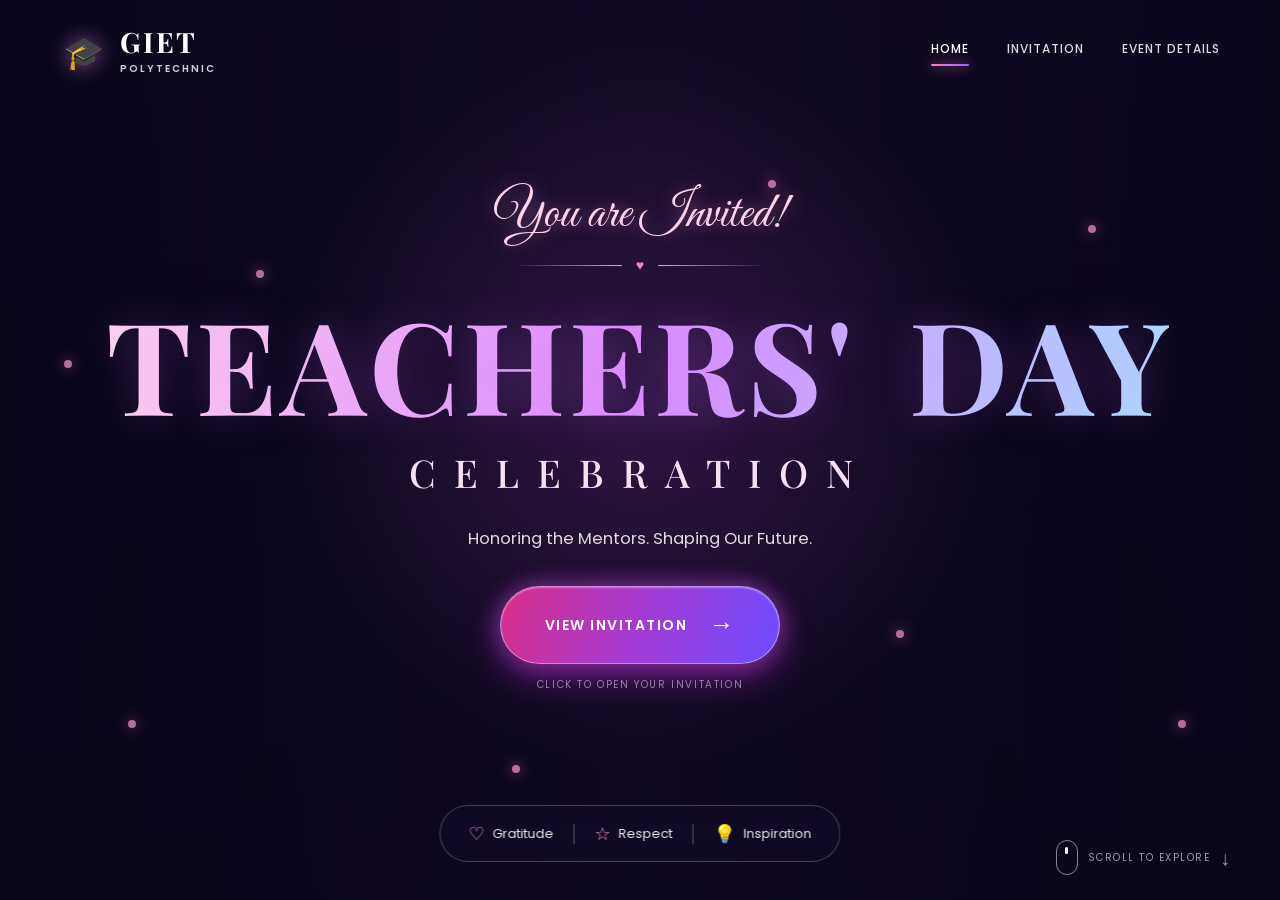
==== index.html @ 440911f7 "new code" ====
<!DOCTYPE html>
<html lang="en">

<head>

    <meta charset="UTF-8">

    <meta name="viewport" content="width=device-width, initial-scale=1.0">

    <meta name="description"
        content="Teachers' Day Celebration invitation - GIET Polytechnic">

    <title>Teachers' Day Celebration | GIET Polytechnic</title>


    <!-- Google Fonts -->

    <link rel="preconnect" href="https://fonts.googleapis.com">

    <link rel="preconnect"
        href="https://fonts.gstatic.com"
        crossorigin>


    <link
        href="https://fonts.googleapis.com/css2?family=Great+Vibes&family=Playfair+Display:wght@400;500;600;700;800&family=Poppins:wght@300;400;500;600;700&display=swap"
        rel="stylesheet">


    <!-- CSS -->

    <link rel="stylesheet"
        href="assets/css/home.css">

</head>


<body>


    <!-- =========================
         BACKGROUND PARTICLES
    ========================== -->

    <div class="particles">

        <span></span>
        <span></span>
        <span></span>
        <span></span>
        <span></span>
        <span></span>
        <span></span>
        <span></span>

    </div>



    <!-- =========================
         MAIN HERO
    ========================== -->

    <main class="hero">


        <!-- =====================
             NAVBAR
        ====================== -->

        <nav class="navbar">


            <!-- LOGO -->

            <a href="index.html"
                class="brand">


                <div class="brand-icon">

                    🎓

                </div>


                <div class="brand-text">

                    <h2>GIET</h2>

                    <span>POLYTECHNIC</span>

                </div>


            </a>



            <!-- NAVIGATION -->

            <div class="nav-links">

                <a href="index.html"
                    class="active">

                    HOME

                </a>


                <a href="invitation/index.html">

                    INVITATION

                </a>


                <a href="event-details/index.html">

                    EVENT DETAILS

                </a>

            </div>


        </nav>



        <!-- =====================
             HERO CONTENT
        ====================== -->

        <section class="hero-content">


            <!-- INVITATION TEXT -->

            <p class="invited-text">

                You are Invited!

            </p>



            <!-- DECORATIVE LINE -->

            <div class="decorative-line">

                <span></span>

                <b>♥</b>

                <span></span>

            </div>



            <!-- MAIN TITLE -->

            <h1>

                TEACHERS'

                <span>DAY</span>

            </h1>


            <h2>

                CELEBRATION

            </h2>



            <!-- TAGLINE -->

            <p class="tagline">

                Honoring the Mentors. Shaping Our Future.

            </p>



            <!-- =================
                 FLOATING BUTTON
            ================== -->

            <div class="cta-wrapper">


                <a href="invitation/index.html"
                    class="invitation-btn">


                    <span class="btn-text">

                        VIEW INVITATION

                    </span>


                    <span class="btn-arrow">

                        →

                    </span>


                    <span class="btn-shine"></span>


                </a>


                <p class="click-hint">

                    CLICK TO OPEN YOUR INVITATION

                </p>


            </div>


        </section>



        <!-- =====================
             BOTTOM VALUES
        ====================== -->

        <div class="values">


            <div class="value-item">

                <span class="value-icon">

                    ♡

                </span>

                <span>

                    Gratitude

                </span>

            </div>



            <div class="divider"></div>



            <div class="value-item">

                <span class="value-icon">

                    ☆

                </span>

                <span>

                    Respect

                </span>

            </div>



            <div class="divider"></div>



            <div class="value-item">

                <span class="value-icon">

                    💡

                </span>

                <span>

                    Inspiration

                </span>

            </div>


        </div>



        <!-- SCROLL INDICATOR -->

        <div class="scroll-indicator">

            <span class="mouse">

                <span></span>

            </span>

            <p>SCROLL TO EXPLORE</p>

            <span class="scroll-arrow">

                ↓

            </span>

        </div>


    </main>



    <!-- JAVASCRIPT -->

    <script src="assets/js/main.js"></script>


</body>

</html>
---- assets/css/home.css ----
/* =========================================
   RESET
========================================= */

* {
    margin: 0;
    padding: 0;
    box-sizing: border-box;
}


html {
    scroll-behavior: smooth;
}


body {

    min-height: 100vh;

    font-family: "Poppins", sans-serif;

    background: #0b071d;

    color: white;

    overflow-x: hidden;

}


/* =========================================
   HERO BACKGROUND
========================================= */

.hero {

    position: relative;

    width: 100%;

    min-height: 100vh;

    display: flex;

    flex-direction: column;

    overflow: hidden;


    background-image:

        linear-gradient(
            90deg,
            rgba(9, 6, 30, 0.70),
            rgba(30, 15, 55, 0.38),
            rgba(9, 6, 30, 0.68)
        ),

        url("../images/home-bg.png");


    background-size: cover;

    background-position: center;

    background-repeat: no-repeat;

}


/* DARK OVERLAY */

.hero::before {

    content: "";

    position: absolute;

    inset: 0;

    background:

        radial-gradient(
            circle at 50% 45%,
            rgba(210, 90, 230, 0.16),
            transparent 45%
        ),

        linear-gradient(
            to bottom,
            rgba(8, 5, 25, 0.15),
            rgba(8, 5, 25, 0.45)
        );

    pointer-events: none;

}


/* =========================================
   NAVBAR
========================================= */

.navbar {

    position: relative;

    z-index: 20;

    width: 100%;

    display: flex;

    align-items: center;

    justify-content: space-between;

    padding: 28px 60px;

}


.brand {

    display: flex;

    align-items: center;

    gap: 12px;

    text-decoration: none;

    color: white;

}


.brand-icon {

    width: 48px;

    height: 48px;

    display: flex;

    align-items: center;

    justify-content: center;

    font-size: 32px;

    filter:

        drop-shadow(
            0 0 10px
            rgba(255, 160, 230, 0.5)
        );

}


.brand-text h2 {

    font-family:

        "Playfair Display",
        serif;

    font-size: 28px;

    line-height: 1;

    letter-spacing: 2px;

}


.brand-text span {

    display: block;

    margin-top: 5px;

    font-size: 10px;

    font-weight: 600;

    letter-spacing: 2px;

    color:

        rgba(255, 255, 255, 0.8);

}


/* NAV LINKS */

.nav-links {

    display: flex;

    align-items: center;

    gap: 38px;

}


.nav-links a {

    position: relative;

    text-decoration: none;

    color:

        rgba(255, 255, 255, 0.85);

    font-size: 12px;

    font-weight: 500;

    letter-spacing: 1px;

    padding-bottom: 8px;

    transition:

        color 0.3s ease;

}


.nav-links a::after {

    content: "";

    position: absolute;

    left: 0;

    bottom: 0;

    width: 0;

    height: 2px;

    border-radius: 10px;

    background:

        linear-gradient(
            90deg,
            #ff78bd,
            #8f6cff
        );

    box-shadow:

        0 0 12px
        #ff78bd;

    transition:

        width 0.35s ease;

}


.nav-links a:hover,

.nav-links a.active {

    color: white;

}


.nav-links a:hover::after,

.nav-links a.active::after {

    width: 100%;

}


/* =========================================
   HERO CONTENT
========================================= */

.hero-content {

    position: relative;

    z-index: 5;

    flex: 1;

    display: flex;

    flex-direction: column;

    align-items: center;

    justify-content: center;

    text-align: center;

    padding:

        20px
        20px
        150px;

}


/* INVITED TEXT */

.invited-text {

    font-family:

        "Great Vibes",
        cursive;

    font-size:

        clamp(35px, 4vw, 58px);

    color:

        #ffd1eb;

    text-shadow:

        0 0 18px
        rgba(255, 150, 220, 0.5);

    animation:

        fadeDown
        1.2s ease;

}


/* DECORATIVE LINE */

.decorative-line {

    display: flex;

    align-items: center;

    justify-content: center;

    gap: 14px;

    margin:

        8px
        0
        30px;

}


.decorative-line span {

    width: 110px;

    height: 1px;

    background:

        linear-gradient(
            90deg,
            transparent,
            #ff9fd8
        );

}


.decorative-line span:last-child {

    background:

        linear-gradient(
            90deg,
            #ff9fd8,
            transparent
        );

}


.decorative-line b {

    color: #ff7fc5;

    font-size: 14px;

}


/* =========================================
   MAIN TITLE
========================================= */

.hero-content h1 {

    font-family:

        "Playfair Display",
        serif;

    font-size:

        clamp(65px, 10vw, 155px);

    line-height: 0.9;

    letter-spacing: 4px;

    font-weight: 700;

    white-space: nowrap;


    background:

        linear-gradient(
            100deg,
            #ffd5ee,
            #db8eff,
            #a9dfff
        );


    -webkit-background-clip: text;

    background-clip: text;

    color: transparent;


    text-shadow:

        0 0 40px
        rgba(220, 100, 255, 0.25);


    animation:

        titleAppear
        1.4s ease;

}


.hero-content h1 span {

    margin-left: 20px;

}


/* CELEBRATION */

.hero-content h2 {

    margin-top: 25px;

    font-family:

        "Playfair Display",
        serif;

    font-size:

        clamp(28px, 3vw, 52px);

    font-weight: 500;

    letter-spacing:

        clamp(8px, 1.4vw, 20px);

    color:

        #f7dff4;

}


/* TAGLINE */

.tagline {

    margin-top: 28px;

    font-size:

        clamp(14px, 1.3vw, 19px);

    color:

        rgba(255, 255, 255, 0.85);

}


/* =========================================
   PREMIUM FLOATING BUTTON
========================================= */

.cta-wrapper {

    margin-top: 35px;

    display: flex;

    flex-direction: column;

    align-items: center;

    animation:

        floatButton
        3.5s ease-in-out
        infinite;

}


.invitation-btn {

    position: relative;

    display: inline-flex;

    align-items: center;

    justify-content: center;

    gap: 22px;

    min-width: 280px;

    padding:

        19px
        34px;

    border-radius: 60px;

    overflow: hidden;

    text-decoration: none;

    color: white;

    font-size: 14px;

    font-weight: 600;

    letter-spacing: 1.5px;


    background:

        linear-gradient(
            110deg,
            #d92e86,
            #a33bd5,
            #6c4cff
        );


    border:

        1px solid
        rgba(255, 255, 255, 0.4);


    box-shadow:

        0 12px 35px
        rgba(190, 40, 210, 0.45),

        0 0 25px
        rgba(230, 100, 255, 0.45),

        inset
        0 1px 2px
        rgba(255, 255, 255, 0.35);


    transition:

        transform 0.35s ease,
        box-shadow 0.35s ease;

}


/* BUTTON CONTENT */

.btn-text,

.btn-arrow {

    position: relative;

    z-index: 3;

}


.btn-arrow {

    font-size: 25px;

    font-weight: 300;

    transition:

        transform 0.35s ease;

}


/* MOVING SHINE */

.btn-shine {

    position: absolute;

    top: -120%;

    left: -70%;

    width: 35%;

    height: 350%;


    background:

        linear-gradient(
            90deg,
            transparent,
            rgba(255, 255, 255, 0.65),
            transparent
        );


    transform:

        rotate(25deg);


    animation:

        buttonShine
        4.5s ease-in-out
        infinite;

}


.invitation-btn:hover {

    transform:

        translateY(-6px)
        scale(1.04);


    box-shadow:

        0 25px 50px
        rgba(210, 50, 230, 0.55),

        0 0 55px
        rgba(255, 110, 220, 0.9);


}


.invitation-btn:hover .btn-arrow {

    transform:

        translateX(9px);

}


.invitation-btn:active {

    transform:

        scale(0.96);

}


/* CLICK HINT */

.click-hint {

    margin-top: 13px;

    font-size: 10px;

    letter-spacing: 1.6px;

    color:

        rgba(255, 255, 255, 0.55);

}


/* =========================================
   VALUES
========================================= */

.values {

    position: absolute;

    z-index: 10;

    bottom: 38px;

    left: 50%;

    transform:

        translateX(-50%);


    display: flex;

    align-items: center;

    gap: 20px;


    padding:

        14px
        28px;


    border-radius: 50px;


    background:

        rgba(18, 12, 45, 0.5);


    border:

        1px solid
        rgba(255, 255, 255, 0.22);


    backdrop-filter:

        blur(12px);

}


.value-item {

    display: flex;

    align-items: center;

    gap: 8px;

    font-size: 13px;

    color:

        rgba(255, 255, 255, 0.9);

}


.value-icon {

    color: #ff9fd8;

    font-size: 18px;

}


.divider {

    width: 1px;

    height: 20px;

    background:

        rgba(255, 255, 255, 0.3);

}


/* =========================================
   SCROLL INDICATOR
========================================= */

.scroll-indicator {

    position: absolute;

    z-index: 10;

    bottom: 25px;

    right: 50px;

    display: flex;

    align-items: center;

    gap: 10px;

    color:

        rgba(255, 255, 255, 0.6);

}


.scroll-indicator p {

    font-size: 10px;

    letter-spacing: 1.5px;

}


.mouse {

    width: 22px;

    height: 35px;

    border:

        1px solid
        rgba(255, 255, 255, 0.5);

    border-radius: 20px;

    display: flex;

    justify-content: center;

}


.mouse span {

    width: 3px;

    height: 7px;

    margin-top: 6px;

    border-radius: 10px;

    background: white;

    animation:

        mouseScroll
        1.8s infinite;

}


.scroll-arrow {

    font-size: 20px;

    animation:

        arrowMove
        1.5s ease-in-out
        infinite;

}


/* =========================================
   PARTICLES
========================================= */

.particles span {

    position: fixed;

    z-index: 2;

    width: 8px;

    height: 8px;

    border-radius: 50%;

    background: #ff9ad5;

    box-shadow:

        0 0 15px
        #ff70c5;

    opacity: 0.7;

    animation:

        particleFloat
        8s linear
        infinite;

}


.particles span:nth-child(1) {

    left: 10%;

    top: 80%;

}


.particles span:nth-child(2) {

    left: 20%;

    top: 30%;

    animation-delay: 2s;

}


.particles span:nth-child(3) {

    left: 70%;

    top: 70%;

    animation-delay: 4s;

}


.particles span:nth-child(4) {

    left: 85%;

    top: 25%;

    animation-delay: 1s;

}


.particles span:nth-child(5) {

    left: 40%;

    top: 85%;

    animation-delay: 5s;

}


.particles span:nth-child(6) {

    left: 60%;

    top: 20%;

    animation-delay: 3s;

}


.particles span:nth-child(7) {

    left: 92%;

    top: 80%;

    animation-delay: 6s;

}


.particles span:nth-child(8) {

    left: 5%;

    top: 40%;

    animation-delay: 2s;

}


/* =========================================
   ANIMATIONS
========================================= */

@keyframes floatButton {

    0%,
    100% {

        transform:
            translateY(0);

    }


    50% {

        transform:
            translateY(-12px);

    }

}


@keyframes buttonShine {

    0% {

        left: -70%;

    }


    45% {

        left: 140%;

    }


    100% {

        left: 140%;

    }

}


@keyframes titleAppear {

    from {

        opacity: 0;

        transform:
            translateY(30px)
            scale(0.96);

    }


    to {

        opacity: 1;

        transform:
            translateY(0)
            scale(1);

    }

}


@keyframes fadeDown {

    from {

        opacity: 0;

        transform:
            translateY(-25px);

    }


    to {

        opacity: 1;

        transform:
            translateY(0);

    }

}


@keyframes mouseScroll {

    0% {

        opacity: 0;

        transform:
            translateY(0);

    }


    50% {

        opacity: 1;

    }


    100% {

        opacity: 0;

        transform:
            translateY(12px);

    }

}


@keyframes arrowMove {

    0%,
    100% {

        transform:
            translateY(0);

    }


    50% {

        transform:
            translateY(5px);

    }

}


@keyframes particleFloat {

    0% {

        transform:
            translateY(0)
            scale(1);

        opacity: 0;

    }


    20% {

        opacity: 0.8;

    }


    100% {

        transform:
            translateY(-150px)
            scale(0.3);

        opacity: 0;

    }

}


/* =========================================
   RESPONSIVE DESIGN
========================================= */

@media (max-width: 900px) {


    .navbar {

        padding:

            20px
            30px;

    }


    .nav-links {

        gap: 20px;

    }


    .scroll-indicator {

        display: none;

    }


}


@media (max-width: 700px) {


    .navbar {

        flex-direction: column;

        gap: 20px;

    }


    .nav-links {

        width: 100%;

        justify-content: center;

        gap: 15px;

    }


    .nav-links a {

        font-size: 9px;

    }


    .hero-content {

        padding:

            30px
            15px
            160px;

    }


    .hero-content h1 {

        font-size:

            clamp(52px, 16vw, 90px);

        white-space: normal;

    }


    .hero-content h1 span {

        margin-left: 0;

    }


    .hero-content h2 {

        letter-spacing: 7px;

    }


    .decorative-line span {

        width: 65px;

    }


    .values {

        width: 92%;

        justify-content: center;

        gap: 10px;

        padding:

            12px
            10px;

        bottom: 25px;

    }


    .value-item {

        font-size: 10px;

        gap: 4px;

    }


    .divider {

        height: 16px;

    }


    .invitation-btn {

        min-width: 245px;

        padding:

            17px
            25px;

        font-size: 12px;

    }

}
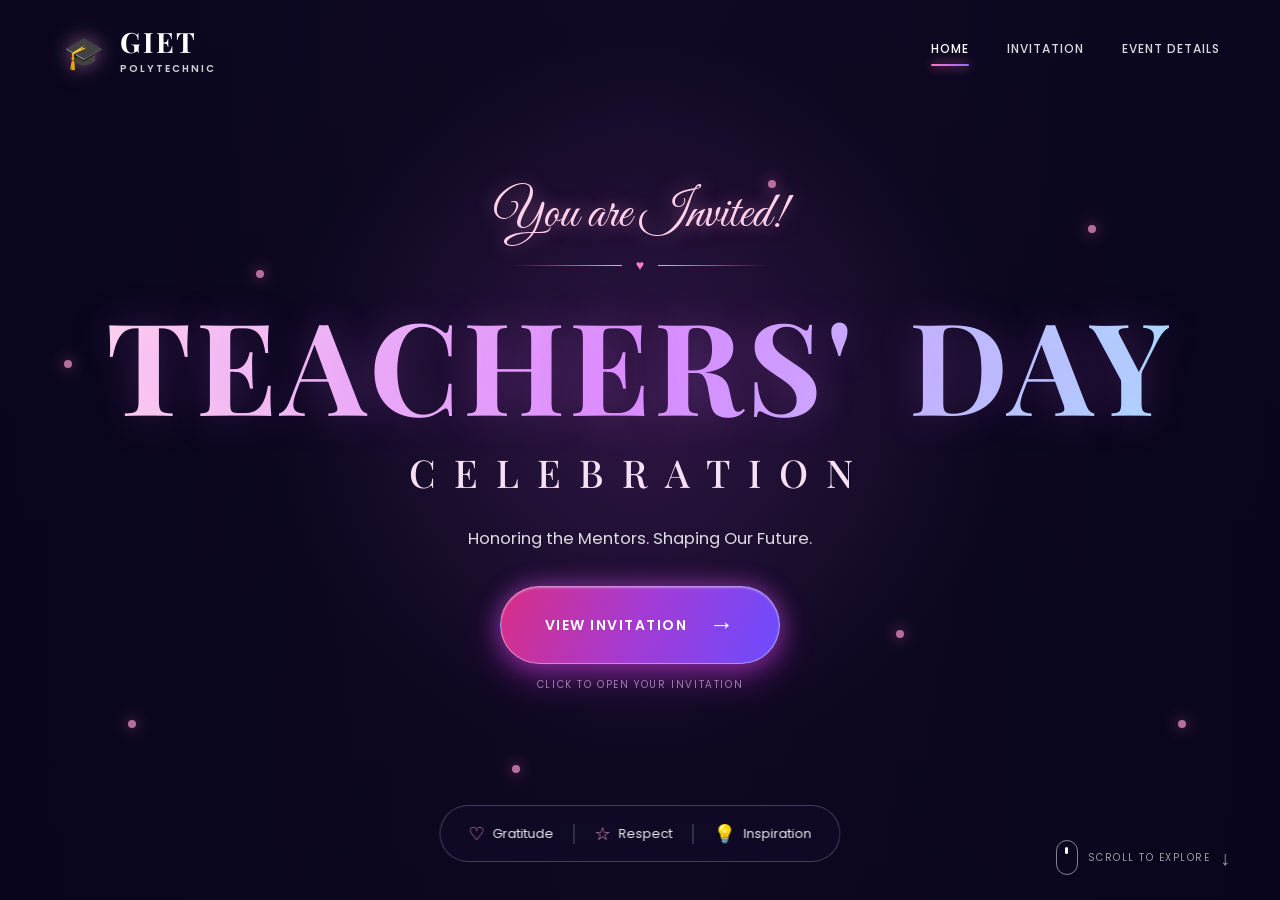
==== commit 74df0b93: "Fix typo in title from 'Teachers' to 'Teacher's'" ====
--- a/index.html
+++ b/index.html
@@ -10,7 +10,7 @@
     <meta name="description"
         content="Teachers' Day Celebration invitation - GIET Polytechnic">
 
-    <title>Teachers' Day Celebration | GIET Polytechnic</title>
+    <title>Teacher's Day Celebration | GIET Polytechnic</title>
 
 
     <!-- Google Fonts -->
@@ -338,4 +338,4 @@
 
 </body>
 
-</html>+</html>
--- a/assets/css/home.css
+++ b/assets/css/home.css
@@ -1369,4 +1369,237 @@
 
     }
 
+}
+
+/* =========================================
+   PROFESSIONAL PAGE TRANSITIONS
+========================================= */
+
+/* PAGE ENTER */
+
+body {
+    animation: pageEnter 0.7s ease forwards;
+}
+
+@keyframes pageEnter {
+
+    from {
+        opacity: 0;
+        transform: scale(1.015);
+    }
+
+    to {
+        opacity: 1;
+        transform: scale(1);
+    }
+
+}
+
+
+/* PAGE EXIT */
+
+body.page-exit {
+    animation: pageExit 0.45s ease forwards;
+}
+
+@keyframes pageExit {
+
+    from {
+        opacity: 1;
+        transform: scale(1);
+    }
+
+    to {
+        opacity: 0;
+        transform: scale(0.985);
+    }
+
+}
+
+
+/* =========================================
+   LOADING SCREEN
+========================================= */
+
+.page-loader {
+
+    position: fixed;
+
+    inset: 0;
+
+    z-index: 99999;
+
+    display: flex;
+
+    align-items: center;
+
+    justify-content: center;
+
+    background:
+
+        radial-gradient(
+            circle at center,
+            #2a1045,
+            #10061f 65%,
+            #07030e
+        );
+
+    transition:
+        opacity 0.7s ease,
+        visibility 0.7s ease;
+
+}
+
+
+.loader-hidden {
+
+    opacity: 0;
+
+    visibility: hidden;
+
+    pointer-events: none;
+
+}
+
+
+.loader-content {
+
+    text-align: center;
+
+    animation:
+        loaderAppear 0.8s ease;
+
+}
+
+
+.loader-icon {
+
+    font-size: 55px;
+
+    margin-bottom: 15px;
+
+    animation:
+        loaderFloat 2s ease-in-out infinite;
+
+}
+
+
+.loader-content h2 {
+
+    font-family:
+        "Playfair Display",
+        serif;
+
+    font-size: 32px;
+
+    letter-spacing: 2px;
+
+    color: #ffe0f1;
+
+}
+
+
+.loader-content p {
+
+    margin-top: 8px;
+
+    font-family:
+        "Great Vibes",
+        cursive;
+
+    font-size: 28px;
+
+    color: #ff9ed7;
+
+}
+
+
+/* LOADING LINE */
+
+.loader-line {
+
+    width: 240px;
+
+    height: 3px;
+
+    margin: 25px auto 0;
+
+    overflow: hidden;
+
+    border-radius: 10px;
+
+    background:
+        rgba(255,255,255,0.12);
+
+}
+
+
+.loader-line span {
+
+    display: block;
+
+    width: 40%;
+
+    height: 100%;
+
+    border-radius: inherit;
+
+    background:
+
+        linear-gradient(
+            90deg,
+            #ff5fb7,
+            #b75cff,
+            #69cfff
+        );
+
+    animation:
+        loadingMove 1.3s ease-in-out infinite;
+
+}
+
+
+/* =========================================
+   LOADER ANIMATIONS
+========================================= */
+
+@keyframes loaderFloat {
+
+    0%,
+    100% {
+        transform: translateY(0);
+    }
+
+    50% {
+        transform: translateY(-12px);
+    }
+
+}
+
+
+@keyframes loaderAppear {
+
+    from {
+        opacity: 0;
+        transform: translateY(25px);
+    }
+
+    to {
+        opacity: 1;
+        transform: translateY(0);
+    }
+
+}
+
+
+@keyframes loadingMove {
+
+    0% {
+        transform: translateX(-100%);
+    }
+
+    100% {
+        transform: translateX(350%);
+    }
+
 }
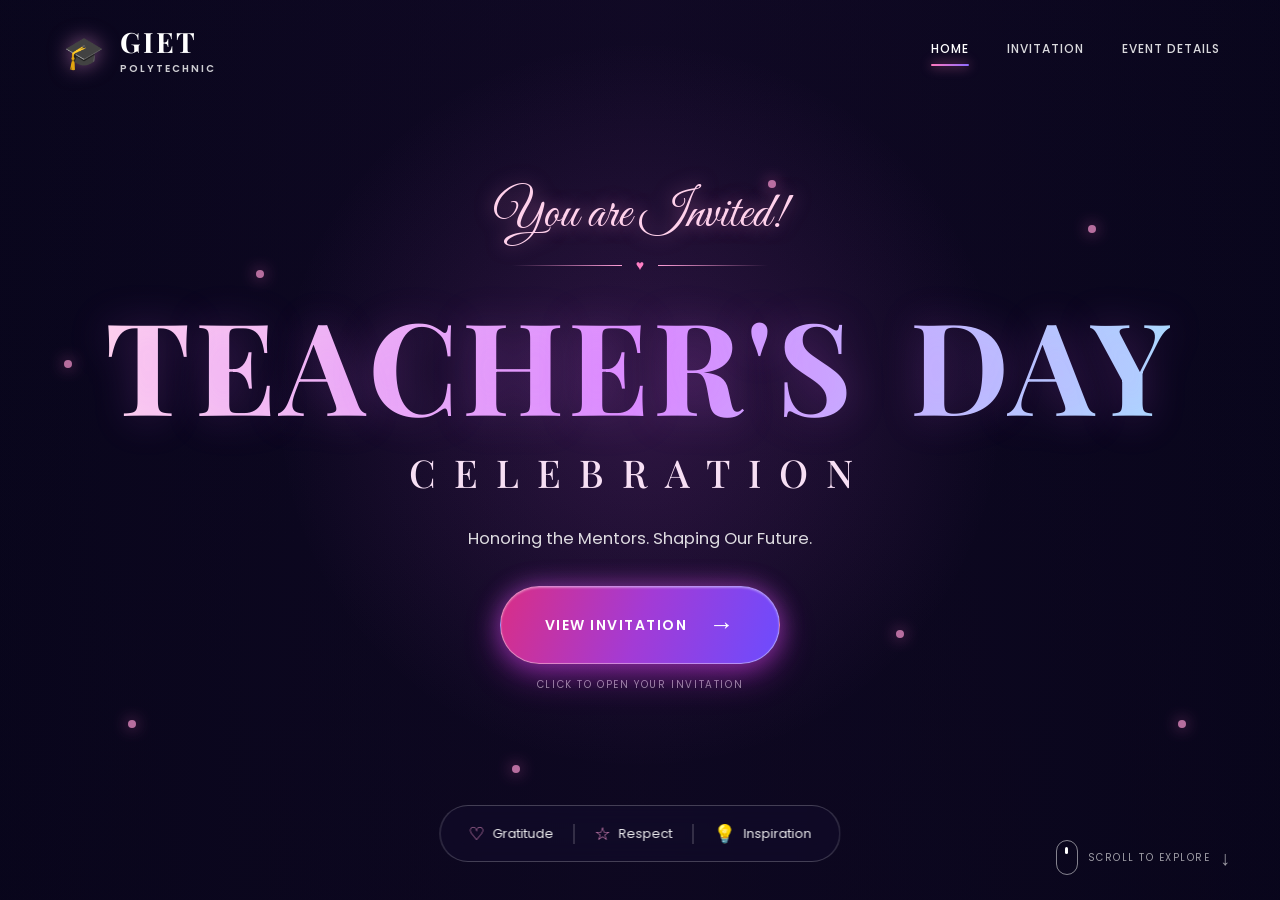
==== commit 5d14a1d4: "Fix possessive form in main title" ====
--- a/index.html
+++ b/index.html
@@ -164,7 +164,7 @@
 
             <h1>
 
-                TEACHERS'
+                TEACHER'S 
 
                 <span>DAY</span>
 
